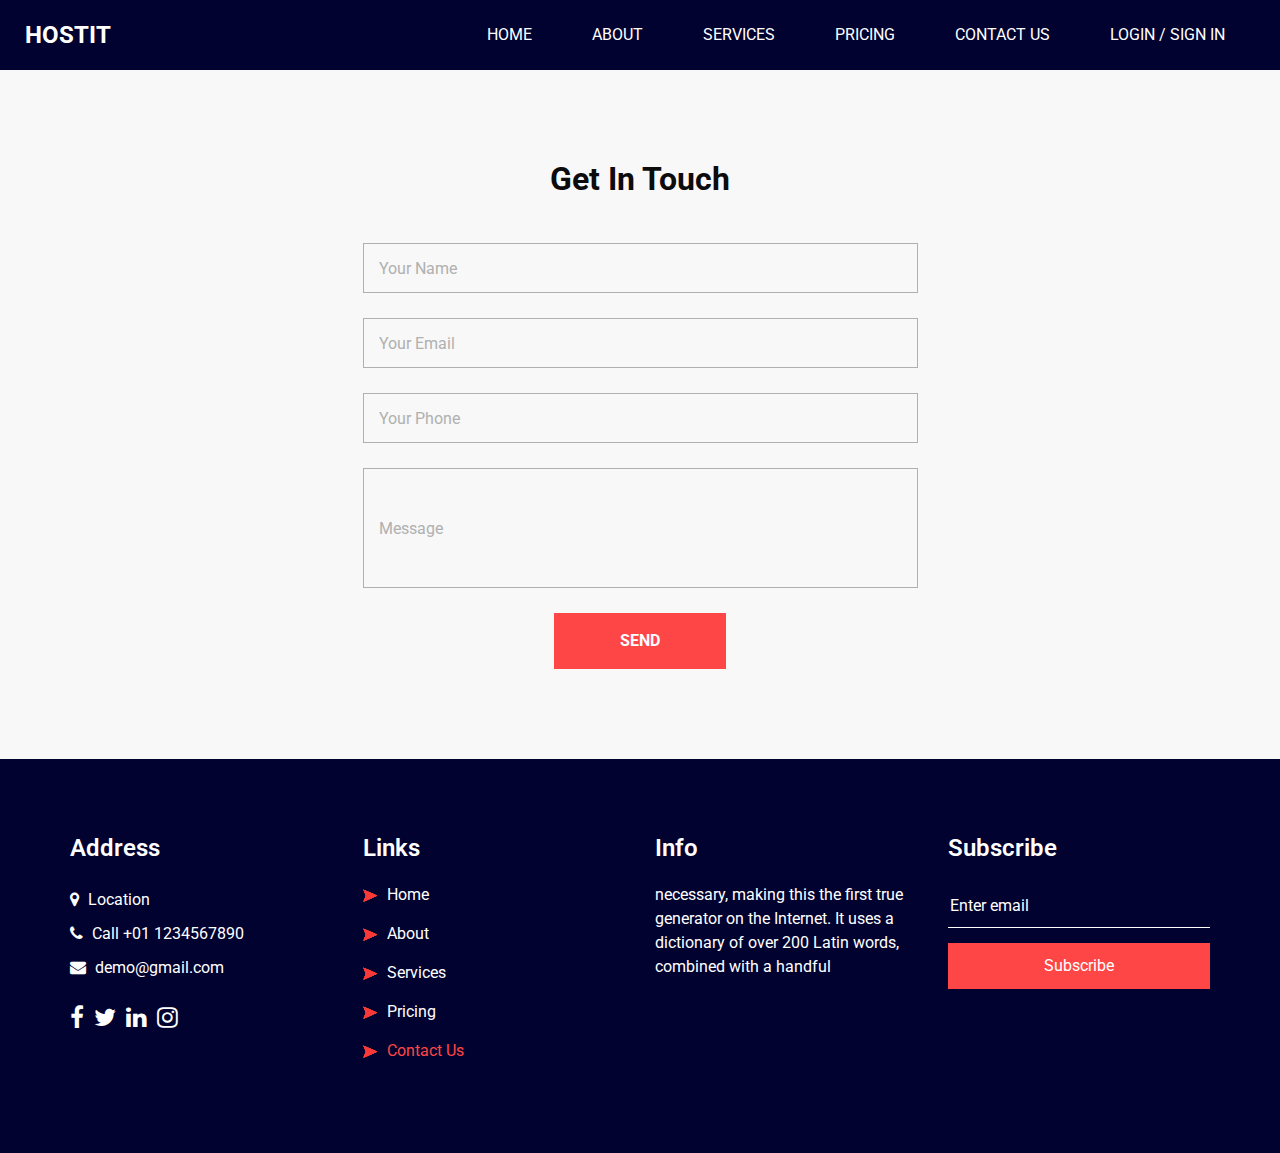
==== IDP_UP1/contact.html @ 4dbbf51d "files added" ====
<!DOCTYPE html>
<html>

<head>
  <style> 
    input[type=submit] {
     background-color: #04AA6D;
     border: none;
     color: white;
     padding: 16px 32px;
     text-decoration: none;
     margin: 4px 2px;
     cursor: pointer;
   }
   </style>
  <!-- Basic -->
  <meta charset="utf-8" />
  <meta http-equiv="X-UA-Compatible" content="IE=edge" />
  <!-- Mobile Metas -->
  <meta name="viewport" content="width=device-width, initial-scale=1, shrink-to-fit=no" />
  <!-- Site Metas -->
  <link rel="icon" href="images/fevicon.png" type="image/gif" />
  <meta name="keywords" content="" />
  <meta name="description" content="" />
  <meta name="author" content="" />

  <title>NIAS</title>


  <!-- bootstrap core css -->
  <link rel="stylesheet" type="text/css" href="css/bootstrap.css" />

  <!-- fonts style -->
  <link href="https://fonts.googleapis.com/css2?family=Roboto:wght@400;500;700;900&display=swap" rel="stylesheet">

  <!-- font awesome style -->
  <link href="css/font-awesome.min.css" rel="stylesheet" />

  <!-- Custom styles for this template -->
  <link href="css/style.css" rel="stylesheet" />
  <!-- responsive style -->
  <link href="css/responsive.css" rel="stylesheet" />

</head>

<body class="sub_page">

  <div class="hero_area">
    <!-- header section strats -->
    <header class="header_section">
      <div class="container-fluid">
        <nav class="navbar navbar-expand-lg custom_nav-container ">
          <a class="navbar-brand" href="index.html">
            <span>Hostit</span>
          </a>

          <button class="navbar-toggler" type="button" data-toggle="collapse" data-target="#navbarSupportedContent" aria-controls="navbarSupportedContent" aria-expanded="false" aria-label="Toggle navigation">
            <span class=""> </span>
          </button>

          <div class="collapse navbar-collapse" id="navbarSupportedContent">
            <ul class="navbar-nav  ml-auto">
              <li class="nav-item ">
                <a class="nav-link" href="index.html">Home <span class="sr-only">(current)</span></a>
              </li>
              <li class="nav-item">
                <a class="nav-link" href="about.html"> About</a>
              </li>
              <li class="nav-item">
                <a class="nav-link" href="service.html">Services</a>
              </li>
              <li class="nav-item">
                <a class="nav-link" href="price.html">Pricing</a>
              </li>
              <li class="nav-item active">
                <a class="nav-link" href="contact.html">Contact Us</a>
              </li>
              <li class="nav-item active">
                <a class="nav-link" href="">Login / sign in</a>
              </li>
            </ul>
            <!--
            <div class="quote_btn-container">
              <form class="form-inline">
                <button class="btn   nav_search-btn" type="submit">
                  <i class="fa fa-search" aria-hidden="true"></i>
                </button>
              </form>
              <a href="">
                <i class="fa fa-phone" aria-hidden="true"></i>
                <span>
                  Call : +01 123455678990
                </span>
              </a>
            </div>
          -->
          </div>
        </nav>
      </div>
    </header>
    <!-- end header section -->
  </div>

  <!-- contact section -->
  <section class="contact_section layout_padding">
    <div class="container">
      <div class="heading_container heading_center">
        <h2>
          Get In Touch
        </h2>
      </div>
      <div class="row">
        <div class="col-md-8 col-lg-6 mx-auto">
          <div class="form_container">
            <form action="" id="contactForm">
              <div>
                <input type="text" placeholder="Your Name" required/>
              </div>
              <div>
                <input type="email" placeholder="Your Email" required/>
              </div>
              <div>
                <input type="tel" placeholder="Your Phone" required/>
              </div>
              <div>
                <input type="text" class="message-box" placeholder="Message" />
              </div>
              <div class="btn_box ">
                <button id="sendButton">
                  SEND
                </button>
              </div>
            </form>
          </div>
        </div>
      </div>
    </div>
  </section>
  <!-- end contact section -->

  <script>
    // Get a reference to the "SEND" button
    const sendButton = document.getElementById("sendButton");
  
    // Add a click event listener to the button
    sendButton.addEventListener("click", function (event) {
      event.preventDefault(); // Prevent the form from submitting
      
      // Check if the form is valid
      const form = document.getElementById("contactForm");
      if (form.checkValidity()) {
        // Form is valid, show success alert
        alert("Form submitted successfully! We will get back to you soon.");
      } else {
        // Form is not valid, show error alert
        alert("Please fill out all the required fields.");
      }
    });
  </script>
  <!-- end contact section -->

  <!-- info section -->

  <section class="info_section layout_padding2">
    <div class="container">
      <div class="row">
        <div class="col-md-3">
          <div class="info_contact">
            <h4>
              Address
            </h4>
            <div class="contact_link_box">
              <a href="">
                <i class="fa fa-map-marker" aria-hidden="true"></i>
                <span>
                  Location
                </span>
              </a>
              <a href="">
                <i class="fa fa-phone" aria-hidden="true"></i>
                <span>
                  Call +01 1234567890
                </span>
              </a>
              <a href="">
                <i class="fa fa-envelope" aria-hidden="true"></i>
                <span>
                  demo@gmail.com
                </span>
              </a>
            </div>
          </div>
          <div class="info_social">
            <a href="">
              <i class="fa fa-facebook" aria-hidden="true"></i>
            </a>
            <a href="">
              <i class="fa fa-twitter" aria-hidden="true"></i>
            </a>
            <a href="">
              <i class="fa fa-linkedin" aria-hidden="true"></i>
            </a>
            <a href="">
              <i class="fa fa-instagram" aria-hidden="true"></i>
            </a>
          </div>
        </div>
        <div class="col-md-3">
          <div class="info_link_box">
            <h4>
              Links
            </h4>
            <div class="info_links">
              <a class="" href="index.html">
                <img src="images/nav-bullet.png" alt="">
                Home
              </a>
              <a class="" href="about.html">
                <img src="images/nav-bullet.png" alt="">
                About
              </a>
              <a class="" href="service.html">
                <img src="images/nav-bullet.png" alt="">
                Services
              </a>
              <a class="" href="price.html">
                <img src="images/nav-bullet.png" alt="">
                Pricing
              </a>
              <a class="active" href="contact.html">
                <img src="images/nav-bullet.png" alt="">
                Contact Us
              </a>
            </div>
          </div>
        </div>
        <div class="col-md-3">
          <div class="info_detail">
            <h4>
              Info
            </h4>
            <p>
              necessary, making this the first true generator on the Internet. It uses a dictionary of over 200 Latin words, combined with a handful
            </p>
          </div>
        </div>
        <div class="col-md-3 mb-0">
          <h4>
            Subscribe
          </h4>
          <form action="#">
            <input type="text" placeholder="Enter email" />
            <button type="submit">
              Subscribe
            </button>
          </form>
        </div>
      </div>
    </div>
  </section>

  <!-- end info section -->


  <!-- footer section -->
  <footer class="footer_section">
    <div class="container">
    </div>
  </footer>
  <!-- footer section -->

  <!-- jQery -->
  <script src="js/jquery-3.4.1.min.js"></script>
  <!-- bootstrap js -->
  <script src="js/bootstrap.js"></script>
  <!-- custom js -->
  <script src="js/custom.js"></script>


</body>

</html>
---- IDP_UP1/css/style.css ----
body {
  font-family: "Roboto", sans-serif;
  color: #0c0c0c;
  background-color: #f8f8f8;
  overflow-x: hidden;
}

.layout_padding {
  padding: 90px 0;
}

.layout_padding2 {
  padding: 75px 0;
}

.layout_padding2-top {
  padding-top: 75px;
}

.layout_padding2-bottom {
  padding-bottom: 75px;
}

.layout_padding-top {
  padding-top: 90px;
}

.layout_padding-bottom {
  padding-bottom: 90px;
}

.heading_container {
  display: -webkit-box;
  display: -ms-flexbox;
  display: flex;
  -webkit-box-orient: vertical;
  -webkit-box-direction: normal;
      -ms-flex-direction: column;
          flex-direction: column;
  -webkit-box-align: start;
      -ms-flex-align: start;
          align-items: flex-start;
}

.heading_container h2 {
  position: relative;
  font-weight: bold;
  margin: 0;
}

.heading_container.heading_center {
  -webkit-box-align: center;
      -ms-flex-align: center;
          align-items: center;
  text-align: center;
}

.heading_container p {
  margin-top: 10px;
  margin-bottom: 0;
}

.container_border_style {
  position: relative;
  padding: 20px;
}

.container_border_style::before, .container_border_style::after {
  content: "";
  position: absolute;
  top: 50%;
  width: 3px;
  height: 90px;
  background-color: #03a7d3;
  -webkit-transform: translateY(-50%);
          transform: translateY(-50%);
}

.container_border_style::before {
  left: 0;
}

.container_border_style::after {
  right: 0;
}

a,
a:hover,
a:focus {
  text-decoration: none;
}

a:hover,
a:focus {
  color: initial;
}

.btn,
.btn:focus {
  outline: none !important;
  -webkit-box-shadow: none;
          box-shadow: none;
}

/*header section*/
.hero_area {
  position: relative;
  background-color: #020230;
  min-height: 100vh;
  display: -webkit-box;
  display: -ms-flexbox;
  display: flex;
  -webkit-box-orient: vertical;
  -webkit-box-direction: normal;
      -ms-flex-direction: column;
          flex-direction: column;
}

.sub_page .hero_area {
  min-height: auto;
}

.header_section .container-fluid {
  padding-right: 25px;
  padding-left: 25px;
}

.navbar-brand span {
  font-weight: bold;
  color: #ffffff;
  font-size: 24px;
  text-transform: uppercase;
}

.custom_nav-container {
  padding: 10px 0;
}

.custom_nav-container .navbar-nav .nav-item .nav-link {
  padding: 3px 15px;
  margin: 10px 15px;
  color: #ffffff;
  text-align: center;
  text-transform: uppercase;
}

.custom_nav-container .nav_search-btn {
  width: 35px;
  height: 35px;
  padding: 0;
  border: none;
  color: #ffffff;
  margin: 0 20px;
}

.custom_nav-container .navbar-toggler {
  outline: none;
}

.custom_nav-container .navbar-toggler {
  padding: 0;
  width: 37px;
  height: 42px;
  -webkit-transition: all 0.3s;
  transition: all 0.3s;
}

.custom_nav-container .navbar-toggler span {
  display: block;
  width: 35px;
  height: 4px;
  background-color: #ffffff;
  margin: 7px 0;
  -webkit-transition: all 0.3s;
  transition: all 0.3s;
  position: relative;
  border-radius: 5px;
  transition: all 0.3s;
}

.custom_nav-container .navbar-toggler span::before, .custom_nav-container .navbar-toggler span::after {
  content: "";
  position: absolute;
  left: 0;
  height: 100%;
  width: 100%;
  background-color: #ffffff;
  top: -10px;
  border-radius: 5px;
  -webkit-transition: all 0.3s;
  transition: all 0.3s;
}

.custom_nav-container .navbar-toggler span::after {
  top: 10px;
}

.custom_nav-container .navbar-toggler[aria-expanded="true"] {
  -webkit-transform: rotate(360deg);
          transform: rotate(360deg);
}

.custom_nav-container .navbar-toggler[aria-expanded="true"] span {
  -webkit-transform: rotate(45deg);
          transform: rotate(45deg);
}

.custom_nav-container .navbar-toggler[aria-expanded="true"] span::before, .custom_nav-container .navbar-toggler[aria-expanded="true"] span::after {
  -webkit-transform: rotate(90deg);
          transform: rotate(90deg);
  top: 0;
}

.custom_nav-container .navbar-toggler[aria-expanded="true"] .s-1 {
  -webkit-transform: rotate(45deg);
          transform: rotate(45deg);
  margin: 0;
  margin-bottom: -4px;
}

.custom_nav-container .navbar-toggler[aria-expanded="true"] .s-2 {
  display: none;
}

.custom_nav-container .navbar-toggler[aria-expanded="true"] .s-3 {
  -webkit-transform: rotate(-45deg);
          transform: rotate(-45deg);
  margin: 0;
  margin-top: -4px;
}

.custom_nav-container .navbar-toggler[aria-expanded="false"] .s-1,
.custom_nav-container .navbar-toggler[aria-expanded="false"] .s-2,
.custom_nav-container .navbar-toggler[aria-expanded="false"] .s-3 {
  -webkit-transform: none;
          transform: none;
}

.quote_btn-container {
  display: -webkit-box;
  display: -ms-flexbox;
  display: flex;
  -webkit-box-align: center;
      -ms-flex-align: center;
          align-items: center;
}

.quote_btn-container a {
  color: #ffffff;
  text-transform: uppercase;
}

.quote_btn-container a span {
  margin-left: 5px;
}

/*end header section*/
/* slider section */
.slider_section {
  -webkit-box-flex: 1;
      -ms-flex: 1;
          flex: 1;
  display: -webkit-box;
  display: -ms-flexbox;
  display: flex;
  -webkit-box-align: center;
      -ms-flex-align: center;
          align-items: center;
  padding-top: 45px;
  padding-bottom: 90px;
}

.slider_section .row {
  -webkit-box-align: center;
      -ms-flex-align: center;
          align-items: center;
}

.slider_section #customCarousel1 {
  width: 100%;
  position: unset;
}

.slider_section .detail-box {
  color: #ffffff;
}

.slider_section .detail-box h1 {
  font-weight: bold;
  margin-bottom: 25px;
  font-size: 2rem;
}

.slider_section .detail-box h1 span {
  font-size: 3rem;
  color: #03a7d3;
}

.slider_section .detail-box .btn-box {
  display: -webkit-box;
  display: -ms-flexbox;
  display: flex;
  margin: 0 -5px;
}

.slider_section .detail-box a {
  margin: 5px;
  width: 195px;
  text-align: center;
}

.slider_section .detail-box .btn-1 {
  display: inline-block;
  padding: 10px 15px;
  background-color: #03a7d3;
  color: #ffffff;
  border-radius: 5px;
  border: 1px solid #03a7d3;
  -webkit-transition: all .3s;
  transition: all .3s;
}

.slider_section .detail-box .btn-1:hover {
  background-color: transparent;
  color: #03a7d3;
}

.slider_section .detail-box .btn-2 {
  display: inline-block;
  padding: 10px 15px;
  background-color: #ff4646;
  color: #ffffff;
  border-radius: 5px;
  border: 1px solid #ff4646;
  -webkit-transition: all .3s;
  transition: all .3s;
}

.slider_section .detail-box .btn-2:hover {
  background-color: transparent;
  color: #ff4646;
}

.slider_section .img-box img {
  width: 100%;
}

.slider_section .carousel_btn-box {
  position: absolute;
  bottom: 0;
  left: 0;
  display: -webkit-box;
  display: -ms-flexbox;
  display: flex;
  -webkit-box-pack: justify;
      -ms-flex-pack: justify;
          justify-content: space-between;
  width: 100%;
  height: 50px;
  z-index: 3;
  font-size: 22px;
}

.slider_section .carousel_btn-box .carousel-control-prev,
.slider_section .carousel_btn-box .carousel-control-next {
  position: unset;
  width: 50px;
  height: 50px;
  background-color: #03a7d3;
  opacity: 1;
  font-size: 28px;
  -webkit-transition: all .3s;
  transition: all .3s;
}

.slider_section .carousel_btn-box .carousel-control-prev:hover,
.slider_section .carousel_btn-box .carousel-control-next:hover {
  background-color: #ffffff;
  color: #000000;
}

.about_section .row {
  -webkit-box-align: center;
      -ms-flex-align: center;
          align-items: center;
}

.about_section .img-box img {
  max-width: 100%;
}

.about_section .detail-box p {
  color: #999;
  margin-top: 15px;
}

.about_section .detail-box a {
  display: inline-block;
  padding: 10px 45px;
  background-color: #ff4646;
  color: #ffffff;
  border-radius: 5px;
  border: 1px solid #ff4646;
  -webkit-transition: all .3s;
  transition: all .3s;
  margin-top: 15px;
}

.about_section .detail-box a:hover {
  background-color: transparent;
  color: #ff4646;
}

.service_section {
  position: relative;
}

.service_section .box {
  margin-top: 45px;
  display: -webkit-box;
  display: -ms-flexbox;
  display: flex;
  -webkit-box-orient: vertical;
  -webkit-box-direction: normal;
      -ms-flex-direction: column;
          flex-direction: column;
  -webkit-box-align: center;
      -ms-flex-align: center;
          align-items: center;
  text-align: center;
  padding: 25px;
  background-color: #fafafa;
  -webkit-box-shadow: 0 0 5px 0 rgba(0, 0, 0, 0.15);
          box-shadow: 0 0 5px 0 rgba(0, 0, 0, 0.15);
}

.service_section .box .img-box {
  width: 75px;
  height: 75px;
  background-color: #18c4f4;
  border-radius: 100%;
  display: -webkit-box;
  display: -ms-flexbox;
  display: flex;
  -webkit-box-pack: center;
      -ms-flex-pack: center;
          justify-content: center;
  -webkit-box-align: center;
      -ms-flex-align: center;
          align-items: center;
  -webkit-transition: all .2s;
  transition: all .2s;
  padding: 10px;
}

.service_section .box .img-box img {
  width: 100%;
  max-width: 45px;
  max-height: 45px;
}

.service_section .box .detail-box {
  margin-top: 15px;
}

.service_section .box .detail-box h4 {
  font-weight: bold;
  font-size: 22px;
}

.service_section .box .detail-box a {
  color: #03a7d3;
}

.service_section .box .detail-box a:hover {
  color: #ff4646;
}

.service_section .box:hover .img-box {
  background-color: #ff4646;
}

.server_section {
  background: linear-gradient(110deg, transparent 25%, #020230 25%);
  padding: 55px 0;
  color: #ffffff;
}

.server_section .row {
  -webkit-box-align: center;
      -ms-flex-align: center;
          align-items: center;
}

.server_section .img-box {
  position: relative;
}

.server_section .img-box img {
  width: 100%;
}

.server_section .img-box .play_btn {
  position: absolute;
  top: 50%;
  left: 50%;
  display: -webkit-box;
  display: -ms-flexbox;
  display: flex;
  -webkit-box-align: center;
      -ms-flex-align: center;
          align-items: center;
  -webkit-box-pack: center;
      -ms-flex-pack: center;
          justify-content: center;
  width: 65px;
  height: 65px;
  -webkit-transform: translate(-50%, -50%);
          transform: translate(-50%, -50%);
  border: none;
}

.server_section .img-box .play_btn button {
  background-color: transparent;
  border: none;
  background-color: #03a7d3;
  color: #ffffff;
  width: 100%;
  height: 100%;
  border-radius: 100%;
  position: relative;
  z-index: 3;
  outline: none;
}

.server_section .img-box .play_btn:before, .server_section .img-box .play_btn:after {
  content: "";
  width: 100%;
  height: 100%;
  position: absolute;
  top: 50%;
  left: 50%;
  background-color: #03a7d3;
  opacity: 1;
  border-radius: 100%;
  -webkit-transform: translate(-50%, -50%);
          transform: translate(-50%, -50%);
}

.server_section .img-box .play_btn:before {
  z-index: 2;
  -webkit-animation: before-animation 1500ms infinite;
          animation: before-animation 1500ms infinite;
}

.server_section .img-box .play_btn:after {
  z-index: 1;
  -webkit-animation: after-animation 1500ms infinite;
          animation: after-animation 1500ms infinite;
}

@-webkit-keyframes before-animation {
  0% {
    -webkit-transform: translateX(-50%) translateY(-50%) translateZ(0) scale(1);
            transform: translateX(-50%) translateY(-50%) translateZ(0) scale(1);
    opacity: 1;
  }
  100% {
    -webkit-transform: translateX(-50%) translateY(-50%) translateZ(0) scale(1.5);
            transform: translateX(-50%) translateY(-50%) translateZ(0) scale(1.5);
    opacity: 0;
  }
}

@keyframes before-animation {
  0% {
    -webkit-transform: translateX(-50%) translateY(-50%) translateZ(0) scale(1);
            transform: translateX(-50%) translateY(-50%) translateZ(0) scale(1);
    opacity: 1;
  }
  100% {
    -webkit-transform: translateX(-50%) translateY(-50%) translateZ(0) scale(1.5);
            transform: translateX(-50%) translateY(-50%) translateZ(0) scale(1.5);
    opacity: 0;
  }
}

@-webkit-keyframes after-animation {
  0% {
    -webkit-transform: translateX(-50%) translateY(-50%) translateZ(0) scale(1);
            transform: translateX(-50%) translateY(-50%) translateZ(0) scale(1);
    opacity: 1;
  }
  100% {
    -webkit-transform: translateX(-50%) translateY(-50%) translateZ(0) scale(2);
            transform: translateX(-50%) translateY(-50%) translateZ(0) scale(2);
    opacity: 0;
  }
}

@keyframes after-animation {
  0% {
    -webkit-transform: translateX(-50%) translateY(-50%) translateZ(0) scale(1);
            transform: translateX(-50%) translateY(-50%) translateZ(0) scale(1);
    opacity: 1;
  }
  100% {
    -webkit-transform: translateX(-50%) translateY(-50%) translateZ(0) scale(2);
            transform: translateX(-50%) translateY(-50%) translateZ(0) scale(2);
    opacity: 0;
  }
}

.server_section .detail-box a {
  display: inline-block;
  padding: 10px 45px;
  background-color: #ff4646;
  color: #ffffff;
  border-radius: 5px;
  border: 1px solid #ff4646;
  -webkit-transition: all .3s;
  transition: all .3s;
  margin-top: 25px;
}

.server_section .detail-box a:hover {
  background-color: transparent;
  color: #ff4646;
}

.price_section .price_container {
  display: -webkit-box;
  display: -ms-flexbox;
  display: flex;
  -ms-flex-wrap: wrap;
      flex-wrap: wrap;
  -webkit-box-pack: center;
      -ms-flex-pack: center;
          justify-content: center;
  text-align: center;
}

.price_section .price_container .box {
  margin: 45px 15px 0 15px;
}

.price_section .price_container .box .detail-box {
  width: 300px;
  padding: 40px 20px 15px 20px;
  background-color: #fff;
  border-radius: 25px;
  -webkit-box-shadow: 0 0 5px 0 rgba(0, 0, 0, 0.1);
          box-shadow: 0 0 5px 0 rgba(0, 0, 0, 0.1);
}

.price_section .price_container .box .detail-box h2 {
  font-weight: bold;
}

.price_section .price_container .box .detail-box h2 span {
  font-size: 3rem;
}

.price_section .price_container .box .detail-box h6 {
  text-transform: uppercase;
  color: #03a7d3;
  font-size: 20px;
  margin-bottom: 10px;
}

.price_section .price_container .box .price_features {
  padding: 0;
  list-style-type: none;
}

.price_section .price_container .box .price_features li {
  margin: 10px 0;
}

.price_section .price_container .box .btn-box {
  margin-top: 25px;
}

.price_section .price_container .box .btn-box a {
  display: inline-block;
  padding: 10px 35px;
  background-color: #ff4646;
  color: #ffffff;
  border-radius: 5px;
  border: 1px solid #ff4646;
  -webkit-transition: all .3s;
  transition: all .3s;
  border: none;
}

.price_section .price_container .box .btn-box a:hover {
  background-color: transparent;
  color: #ff4646;
}

.price_section .price_container .box .btn-box a:hover {
  background-color: #03a7d3;
  color: #ffffff;
}

.price_section .price_container .box:hover {
  color: #ffffff;
}

.price_section .price_container .box:hover .detail-box {
  background-color: #03a7d3;
}

.price_section .price_container .box:hover h6 {
  color: #ffffff;
}

.price_section .price_container .box:hover a {
  background-color: #03a7d3;
  color: #ffffff;
}

.client_section {
  padding-bottom: 45px;
}

.client_section .heading_container {
  margin-bottom: 35px;
}

.client_section .box {
  display: -webkit-box;
  display: -ms-flexbox;
  display: flex;
  -webkit-box-align: center;
      -ms-flex-align: center;
          align-items: center;
  margin: 45px 0;
}

.client_section .box .img-box {
  width: 125px;
  height: 125px;
  min-width: 125px;
  border-radius: 100%;
  overflow: hidden;
  margin-right: -65px;
  position: relative;
}

.client_section .box .img-box img {
  width: 100%;
}

.client_section .box .client_info {
  display: -webkit-box;
  display: -ms-flexbox;
  display: flex;
  -webkit-box-pack: justify;
      -ms-flex-pack: justify;
          justify-content: space-between;
}

.client_section .box .client_info .client_name h5 {
  font-weight: bold;
  color: #03a7d3;
  margin-bottom: 0;
  text-transform: uppercase;
}

.client_section .box .client_info .client_name h6 {
  margin-bottom: 0;
  color: #ff4646;
  font-weight: normal;
  font-size: 14px;
  text-transform: uppercase;
}

.client_section .box .client_info i {
  font-size: 24px;
  color: #03a7d3;
}

.client_section .box p {
  margin-top: 25px;
}

.client_section .box .detail-box {
  background-color: #ffffff;
  padding: 45px 45px 45px 85px;
  -webkit-box-shadow: 0 0 5px 0 rgba(0, 0, 0, 0.2);
          box-shadow: 0 0 5px 0 rgba(0, 0, 0, 0.2);
}

.client_section .carousel-control-prev,
.client_section .carousel-control-next {
  width: 50px;
  height: 50px;
  background-color: #03a7d3;
  opacity: 1;
  font-size: 28px;
  font-weight: bold;
  top: 50%;
  -webkit-transform: translateY(-50%);
          transform: translateY(-50%);
}

.client_section .carousel-control-prev {
  left: 0;
}

.client_section .carousel-control-next {
  right: 0;
}

.contact_section {
  position: relative;
}

.contact_section .heading_container {
  margin-bottom: 45px;
}

.contact_section .form_container input {
  width: 100%;
  border: 1px solid #b0b0b0;
  height: 50px;
  margin-bottom: 25px;
  padding-left: 15px;
  background-color: transparent;
  outline: none;
  color: #101010;
}

.contact_section .form_container input::-webkit-input-placeholder {
  color: #b0b0b0;
}

.contact_section .form_container input:-ms-input-placeholder {
  color: #b0b0b0;
}

.contact_section .form_container input::-ms-input-placeholder {
  color: #b0b0b0;
}

.contact_section .form_container input::placeholder {
  color: #b0b0b0;
}

.contact_section .form_container input.message-box {
  height: 120px;
}

.contact_section .form_container .btn_box {
  display: -webkit-box;
  display: -ms-flexbox;
  display: flex;
  -webkit-box-pack: center;
      -ms-flex-pack: center;
          justify-content: center;
}

.contact_section .form_container button {
  border: none;
  text-transform: uppercase;
  display: inline-block;
  padding: 15px 65px;
  background-color: #ff4646;
  color: #ffffff;
  border-radius: 0;
  border: 1px solid #ff4646;
  -webkit-transition: all .3s;
  transition: all .3s;
  font-weight: bold;
}

.contact_section .form_container button:hover {
  background-color: transparent;
  color: #ff4646;
}

/* info section */
.info_section {
  background-color: #020230;
  color: #ffffff;
}

.info_section h4 {
  font-weight: 600;
  margin-bottom: 20px;
}

.info_section .info_contact .contact_link_box {
  display: -webkit-box;
  display: -ms-flexbox;
  display: flex;
  -webkit-box-orient: vertical;
  -webkit-box-direction: normal;
      -ms-flex-direction: column;
          flex-direction: column;
}

.info_section .info_contact .contact_link_box a {
  margin: 5px 0;
  color: #ffffff;
}

.info_section .info_contact .contact_link_box a i {
  margin-right: 5px;
}

.info_section .info_contact .contact_link_box a:hover {
  color: #ff4646;
}

.info_section .info_social {
  display: -webkit-box;
  display: -ms-flexbox;
  display: flex;
  margin-top: 20px;
}

.info_section .info_social a {
  display: -webkit-box;
  display: -ms-flexbox;
  display: flex;
  -webkit-box-pack: center;
      -ms-flex-pack: center;
          justify-content: center;
  -webkit-box-align: center;
      -ms-flex-align: center;
          align-items: center;
  color: #ffffff;
  border-radius: 100%;
  margin-right: 10px;
  font-size: 24px;
}

.info_section .info_social a:hover {
  color: #ff4646;
}

.info_section .info_links {
  display: -webkit-box;
  display: -ms-flexbox;
  display: flex;
  -webkit-box-orient: vertical;
  -webkit-box-direction: normal;
      -ms-flex-direction: column;
          flex-direction: column;
  -ms-flex-wrap: wrap;
      flex-wrap: wrap;
}

.info_section .info_links a {
  display: -webkit-box;
  display: -ms-flexbox;
  display: flex;
  -webkit-box-align: center;
      -ms-flex-align: center;
          align-items: center;
  margin-bottom: 15px;
  color: #ffffff;
}

.info_section .info_links a img {
  margin-right: 10px;
}

.info_section .info_links a:hover, .info_section .info_links a.active {
  color: #ff4646;
}

.info_section form input {
  border: none;
  border-bottom: 1px solid #ffffff;
  background-color: transparent;
  width: 100%;
  height: 45px;
  color: #ffffff;
  outline: none;
}

.info_section form input::-webkit-input-placeholder {
  color: #ffffff;
}

.info_section form input:-ms-input-placeholder {
  color: #ffffff;
}

.info_section form input::-ms-input-placeholder {
  color: #ffffff;
}

.info_section form input::placeholder {
  color: #ffffff;
}

.info_section form button {
  width: 100%;
  text-align: center;
  display: inline-block;
  padding: 10px 55px;
  background-color: #ff4646;
  color: #ffffff;
  border-radius: 0;
  border: 1px solid #ff4646;
  -webkit-transition: all .3s;
  transition: all .3s;
  margin-top: 15px;
}

.info_section form button:hover {
  background-color: transparent;
  color: #ff4646;
}

/* end info section */
/* footer section*/
.footer_section {
  position: relative;
  background-color: #020230;
  text-align: center;
}

.footer_section p {
  color: #ffffff;
  padding: 20px 0;
  margin: 0;
  border-top: 1px solid #ffffff;
}

.footer_section p a {
  color: inherit;
}
/*# sourceMappingURL=style.css.map */
---- IDP_UP1/css/responsive.css ----
@media (max-width: 1300px) {}

@media (max-width: 1120px) {}

@media (max-width: 992px) {
  .hero_area {
    min-height: auto;
  }

  #navbarSupportedContent {
    padding: 15px 0 25px 0;
  }

  .quote_btn-container {
    flex-direction: column;
    align-items: center;
  }

  .quote_btn-container a {
    margin-right: 0;
    margin-top: 10px;
  }

  .slider_section {
    padding: 45px 0 90px 0;
  }


  .client_section .box {
    margin: 15px;
  }

  .client_section .carousel_btn-box {
    display: flex;
    justify-content: center;
    margin-top: 45px;
  }

  .client_section .carousel-control-prev,
  .client_section .carousel-control-next {
    position: unset;
    margin: 0 2.5px;
    width: 45px;
    height: 45px;
  }

  .info_section .info_main_row>div {
    margin-bottom: 25px;
  }
}

@media (max-width: 768px) {
  .slider_section .detail-box {
    margin-bottom: 45px;
    text-align: center;
  }

  .slider_section .detail-box .btn-box {
    justify-content: center;
  }

  .about_section .detail-box {
    margin-bottom: 45px;
  }


  .service_section .row .service_col_middle {
    order: 2;
  }

  .service_section .service_col_middle .box {
    margin-bottom: 45px;
  }

  .server_section {
    background: none;
    background-color: #020230;
  }

  .server_section .img-box {
    margin-bottom: 25px;
  }

  .contact_section .form_container {
    margin-right: 0;
    margin-bottom: 45px;
  }

  .info_section .row>div {
    display: flex;
    flex-direction: column;
    align-items: center;
    text-align: center;
    margin-bottom: 35px;
  }

  .info_section .info_links {
    align-items: center;
  }
}

@media (max-width: 576px) {


  .client_section .box {
    flex-direction: column;
    align-items: center;
  }

  .client_section .box .detail-box {
    padding: 85px 45px 45px 45px;

  }

  .client_section .box .img-box {
    margin-right: 0;
    margin-bottom: -65px;
  }
}

@media (max-width: 480px) {}

@media (max-width: 420px) {}

@media (max-width: 376px) {
  .slider_section .detail_box h1 {
    font-size: 2.5rem;
  }
}

@media (min-width: 1200px) {
  .container {
    max-width: 1170px;
  }
}
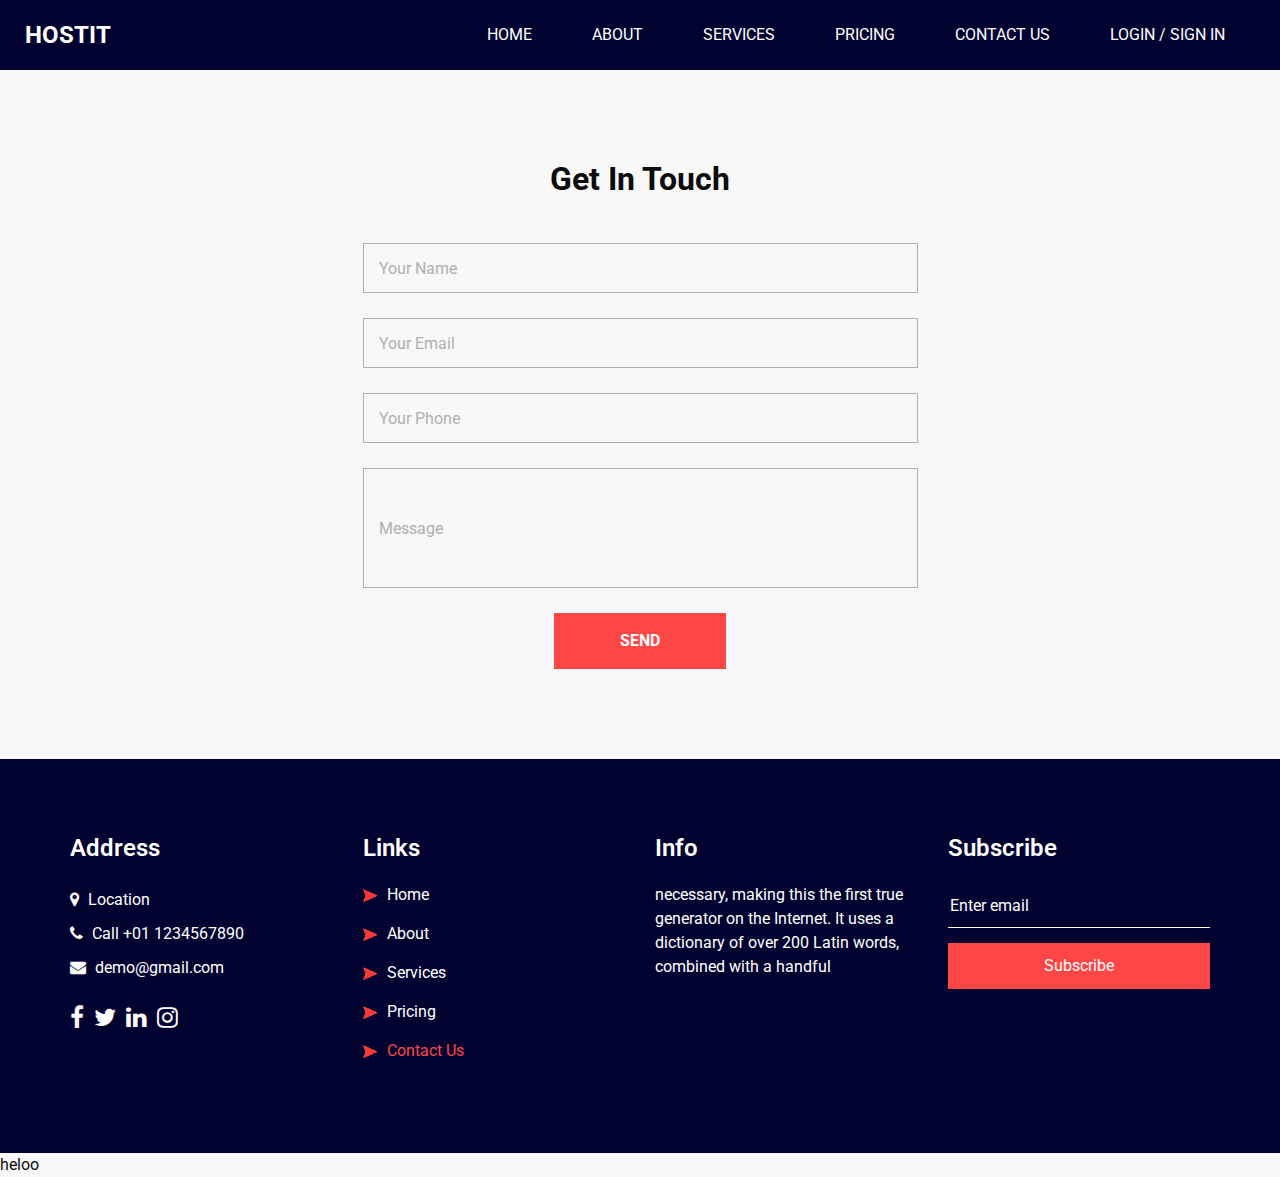
==== commit 366d45fa: "first commit" ====
--- a/IDP_UP1/contact.html
+++ b/IDP_UP1/contact.html
@@ -275,7 +275,7 @@
   <script src="js/bootstrap.js"></script>
   <!-- custom js -->
   <script src="js/custom.js"></script>
-
+heloo
 
 </body>
 
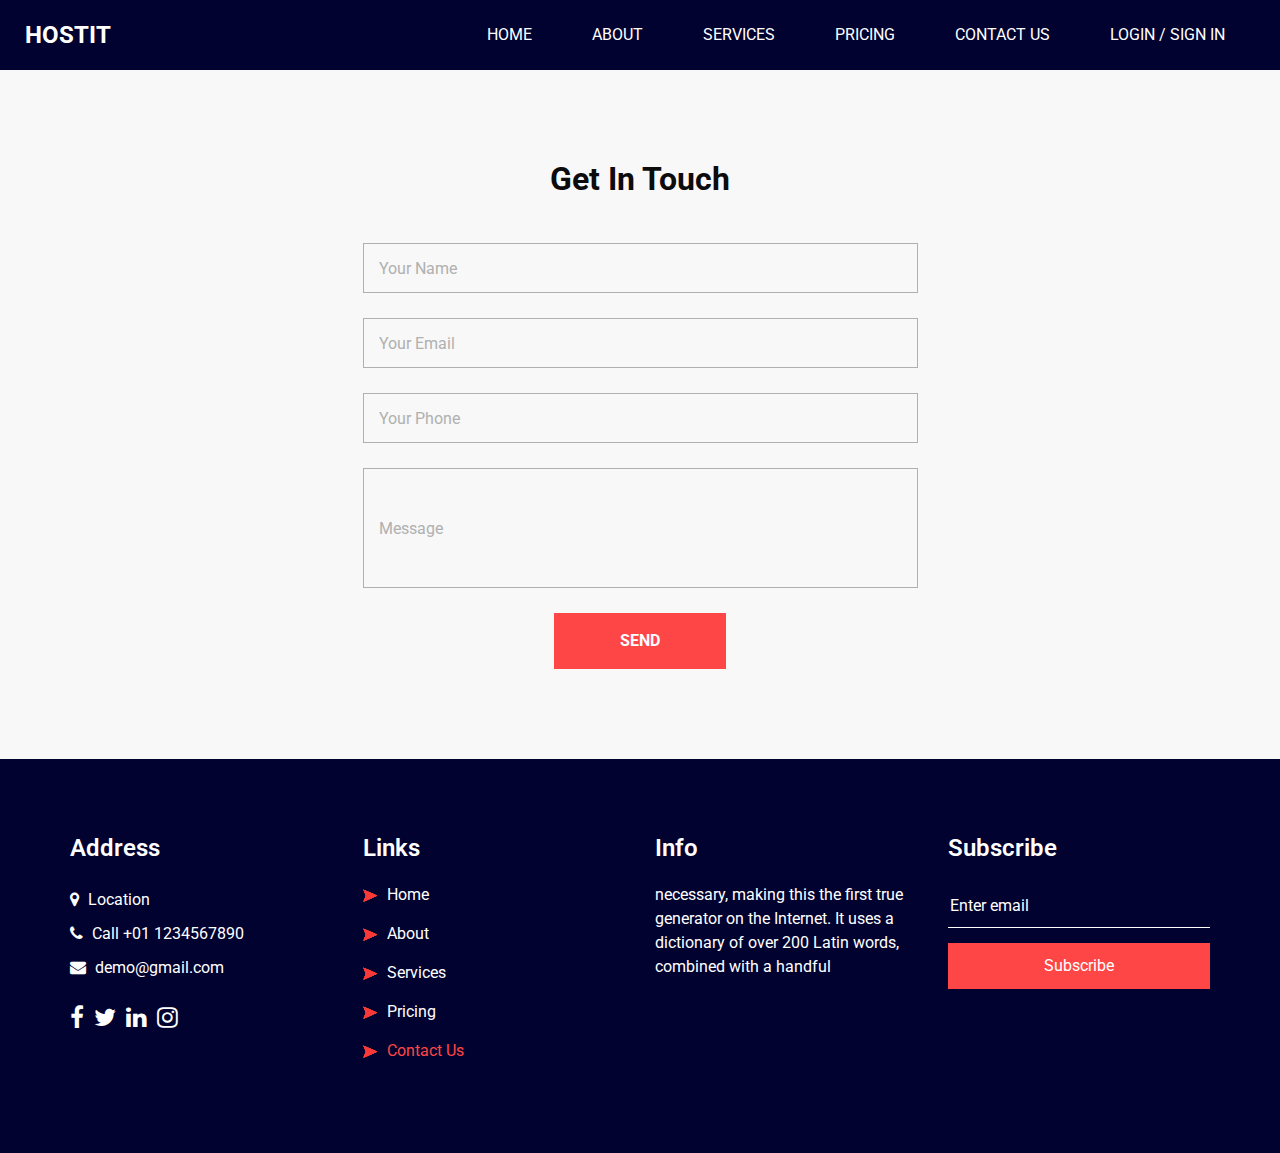
==== commit de479393: "second commit" ====
--- a/IDP_UP1/contact.html
+++ b/IDP_UP1/contact.html
@@ -275,7 +275,7 @@
   <script src="js/bootstrap.js"></script>
   <!-- custom js -->
   <script src="js/custom.js"></script>
-heloo
+
 
 </body>
 
